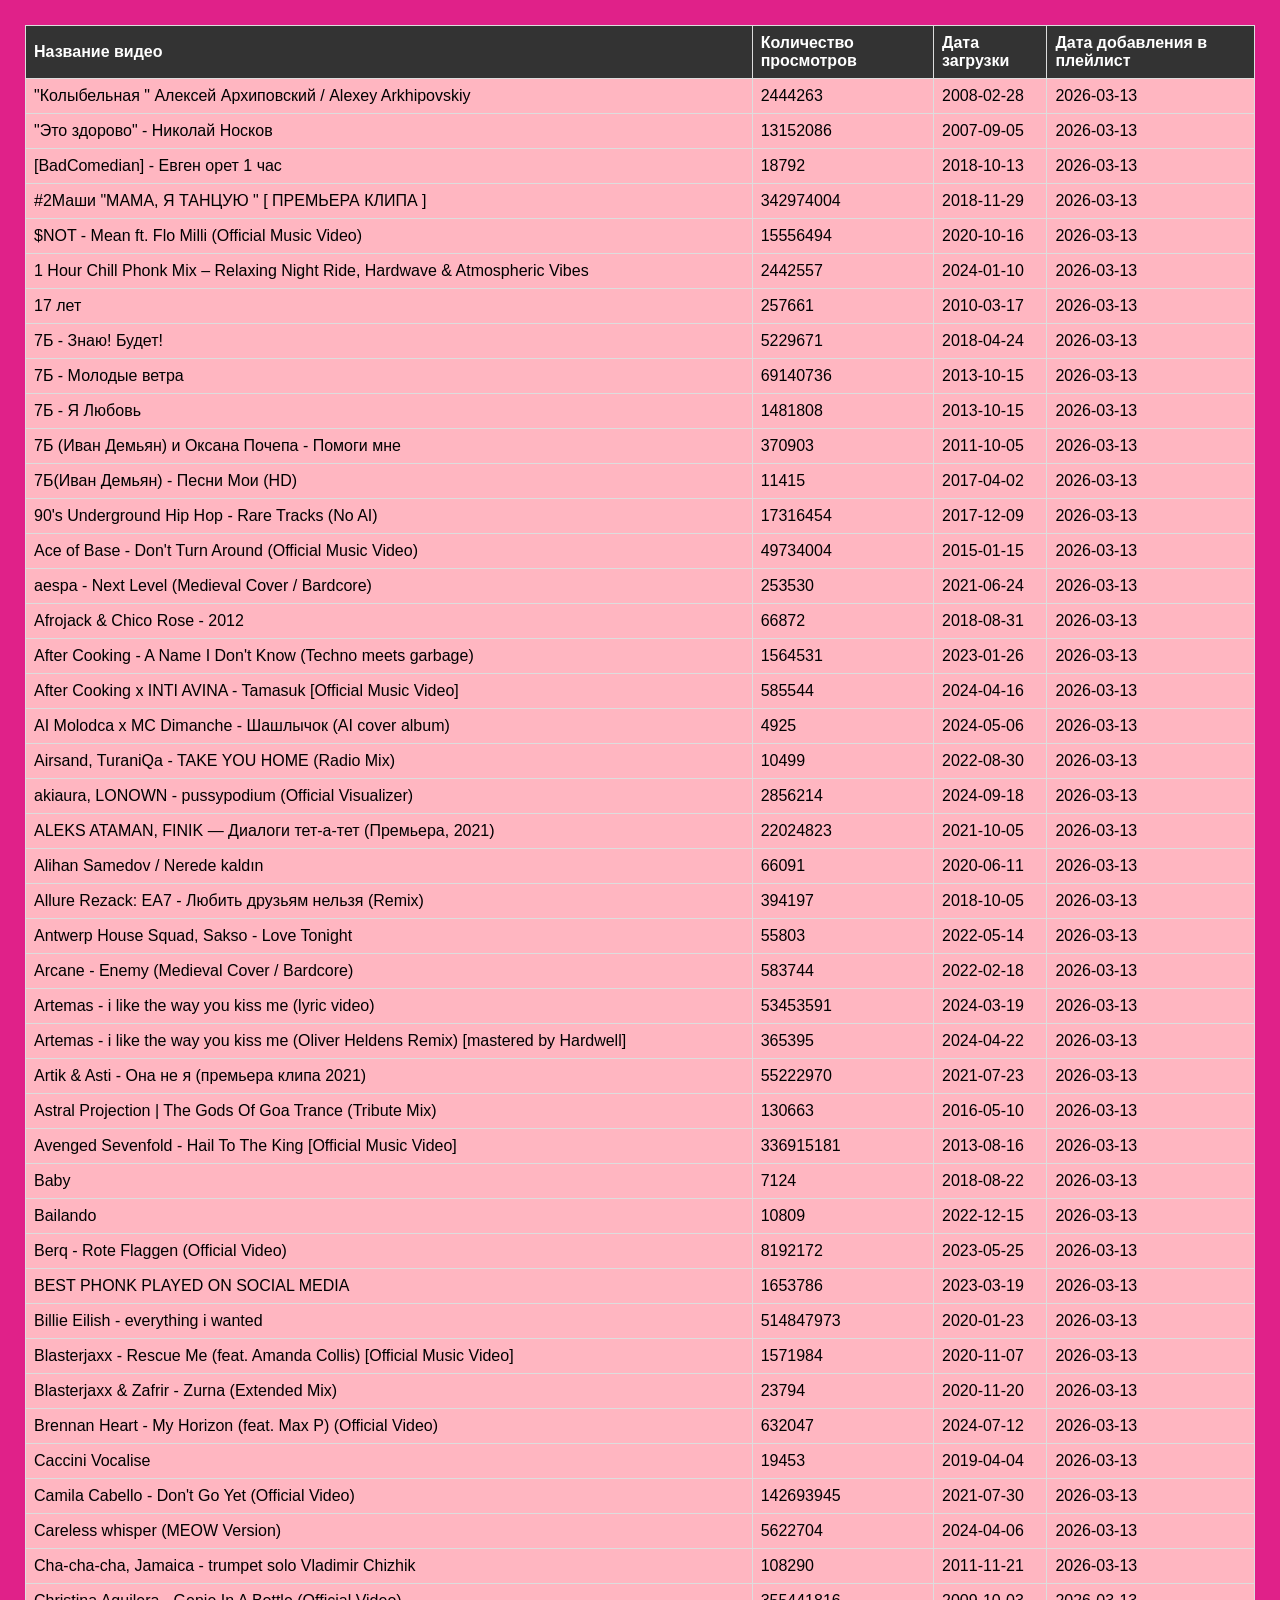
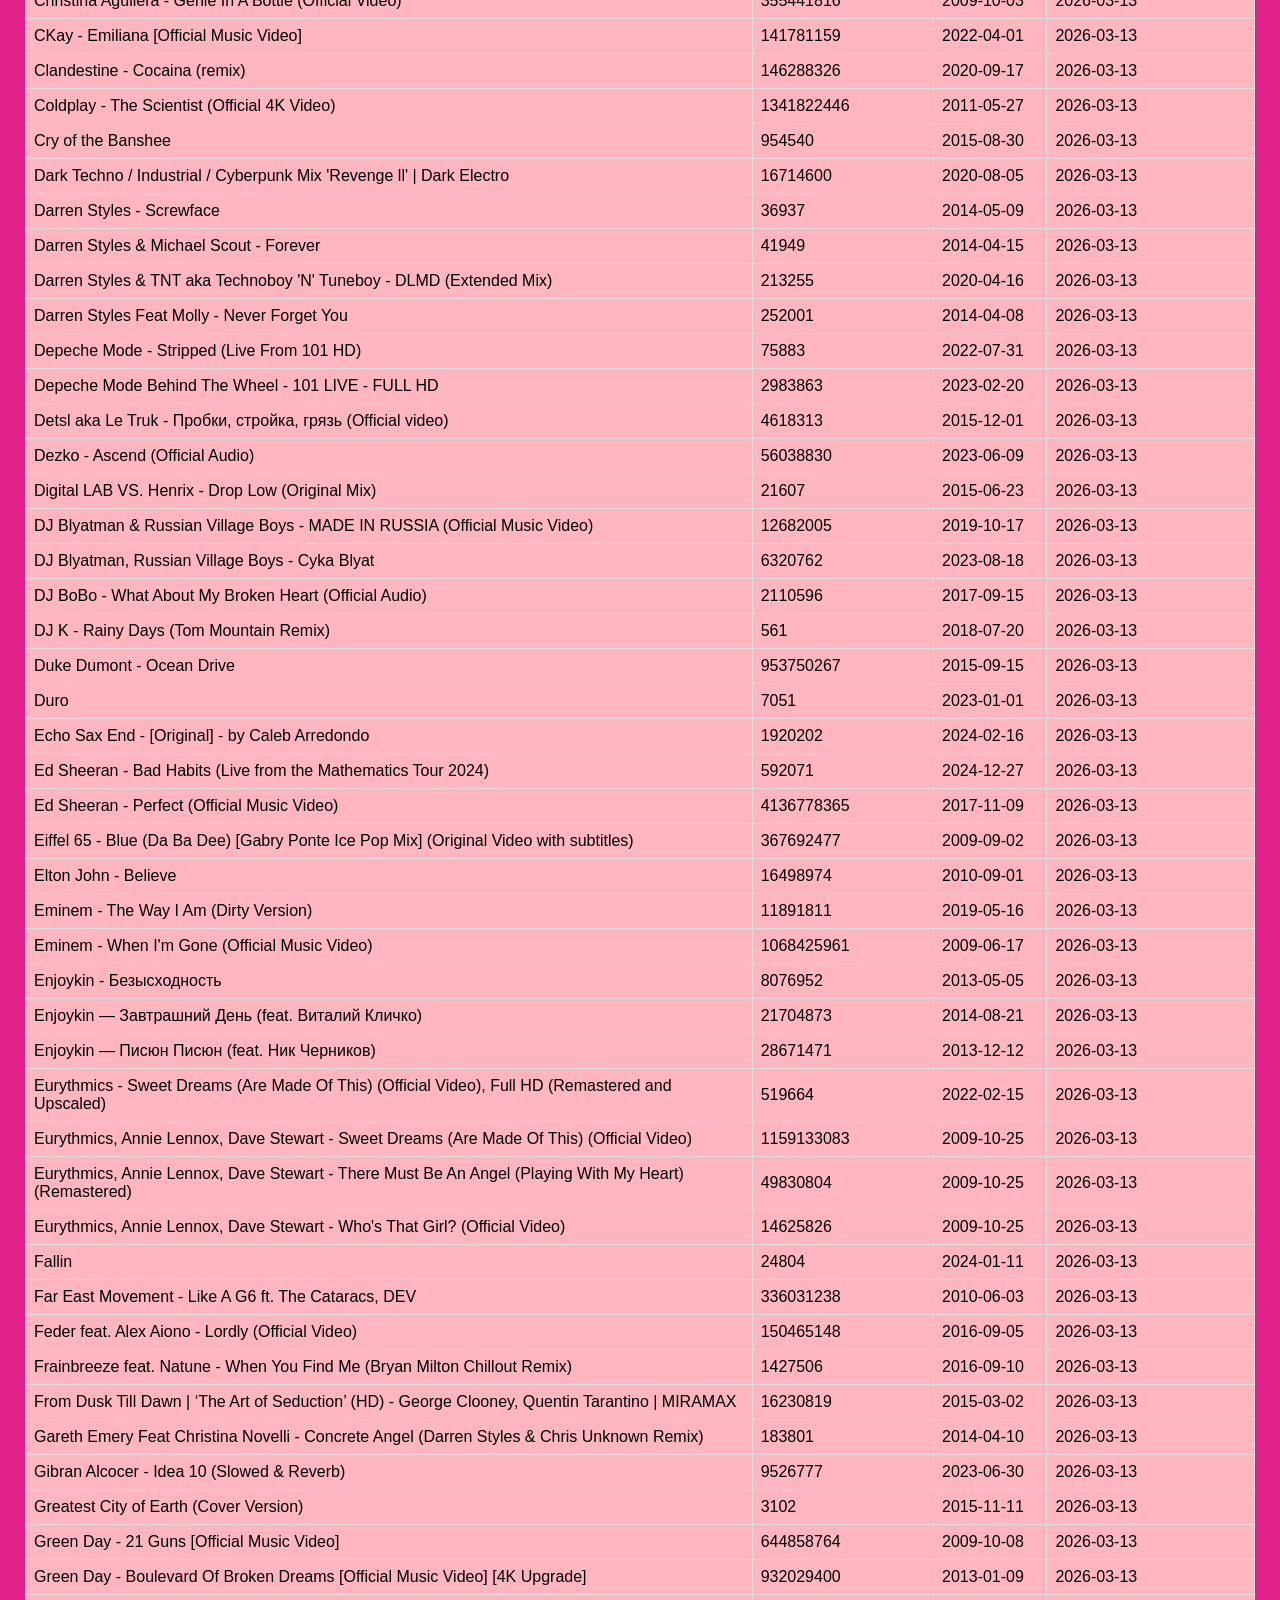
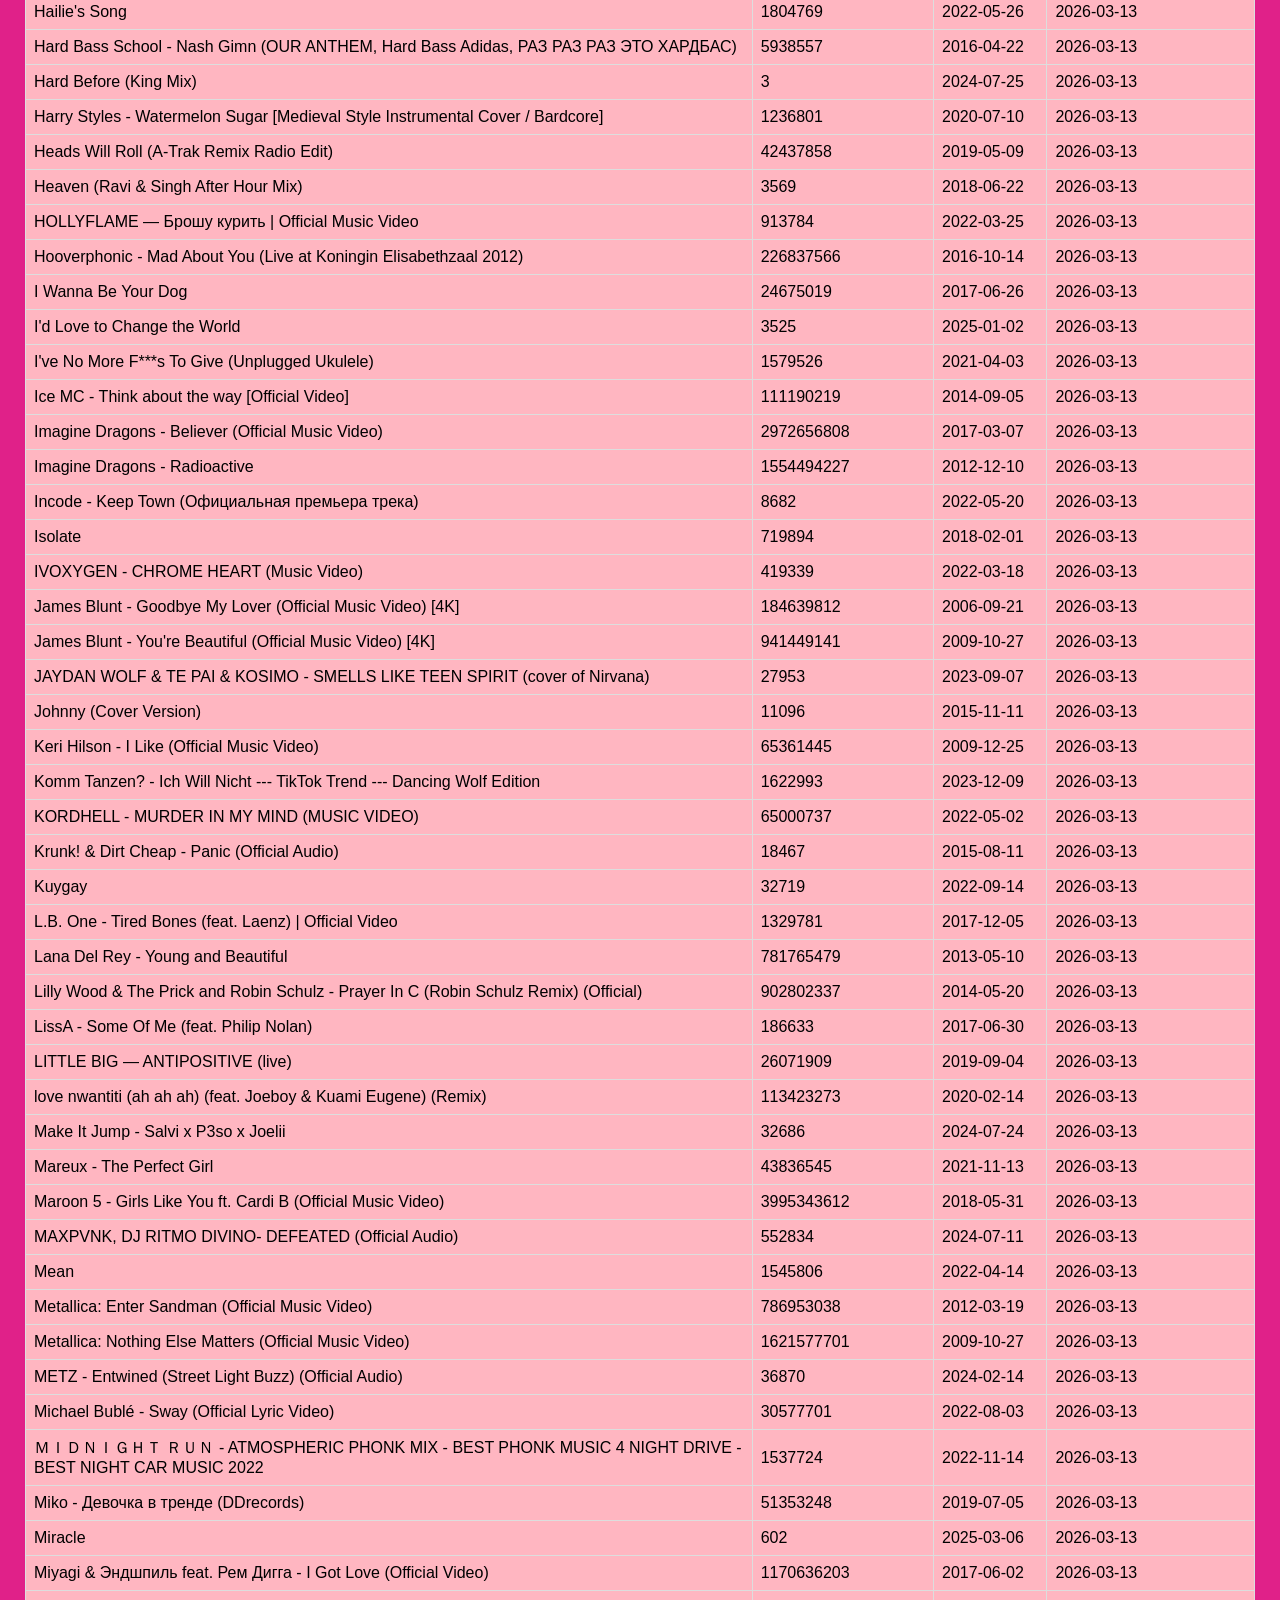
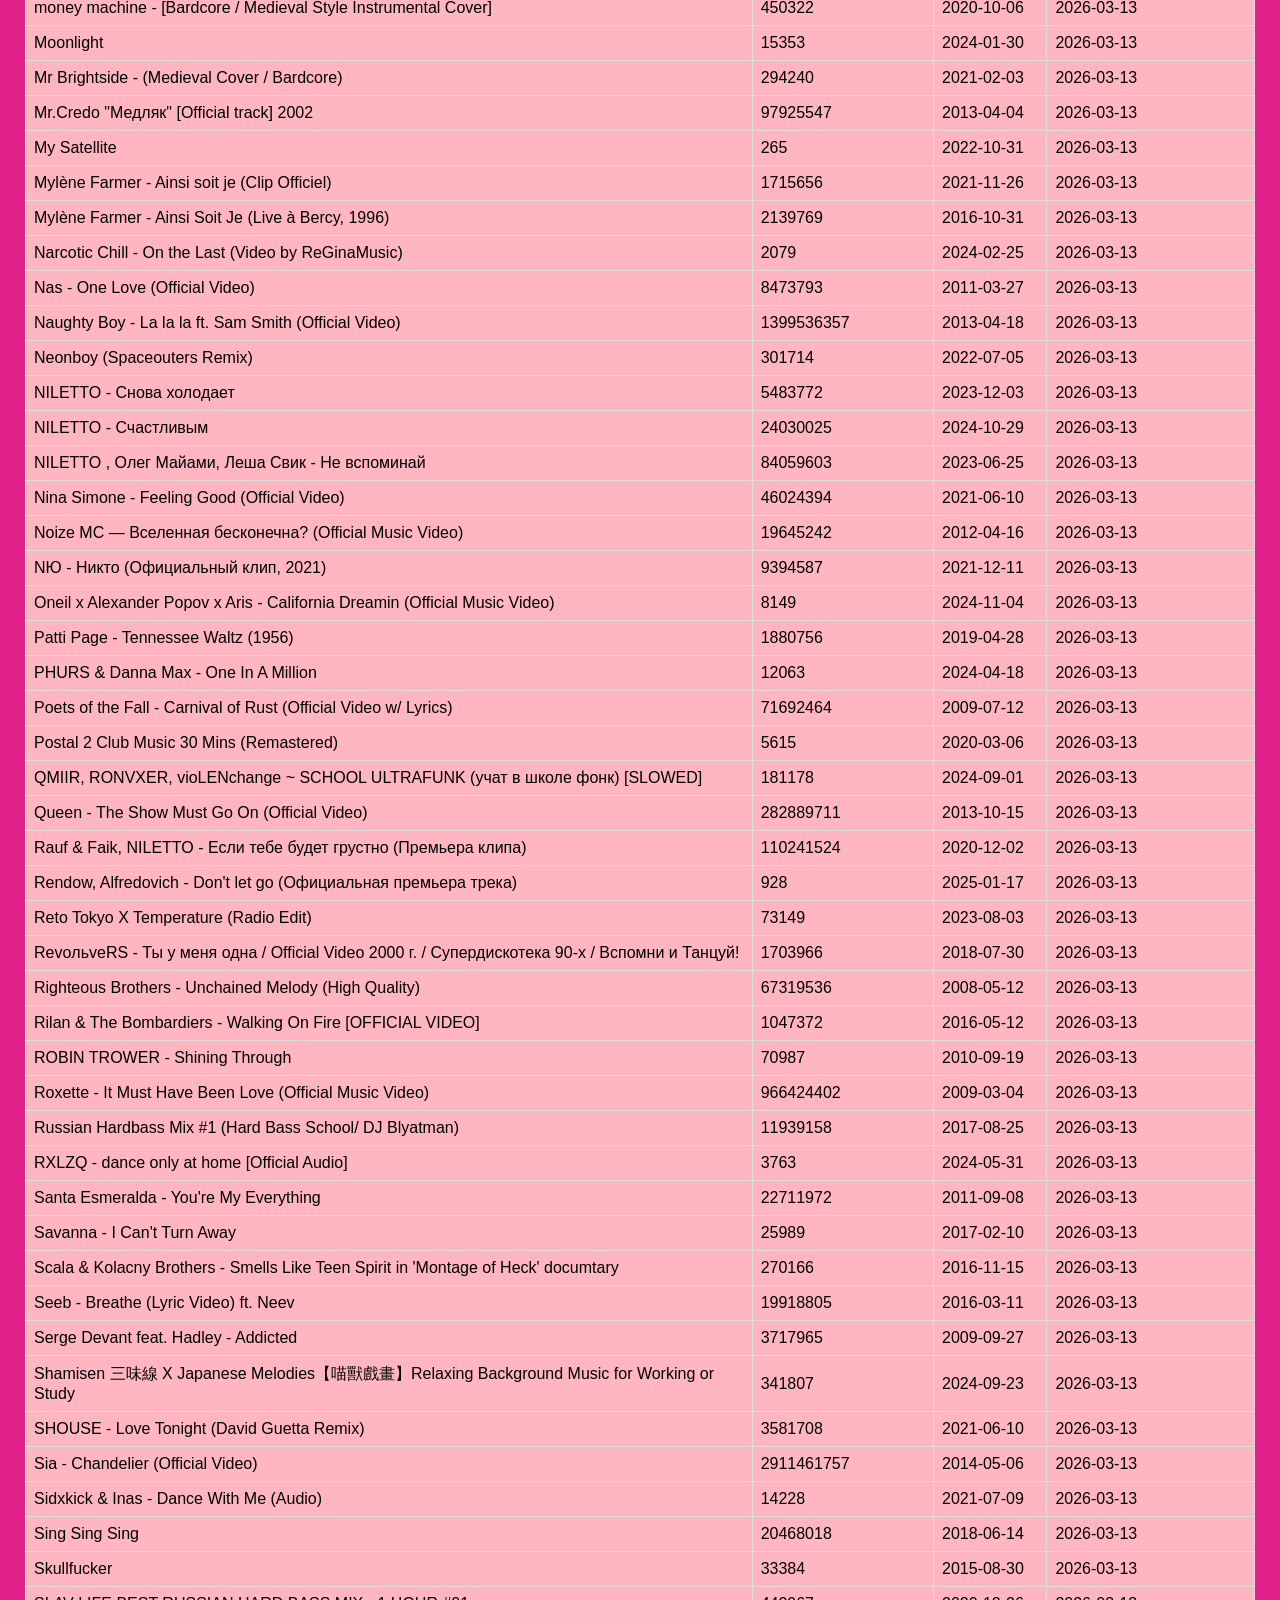
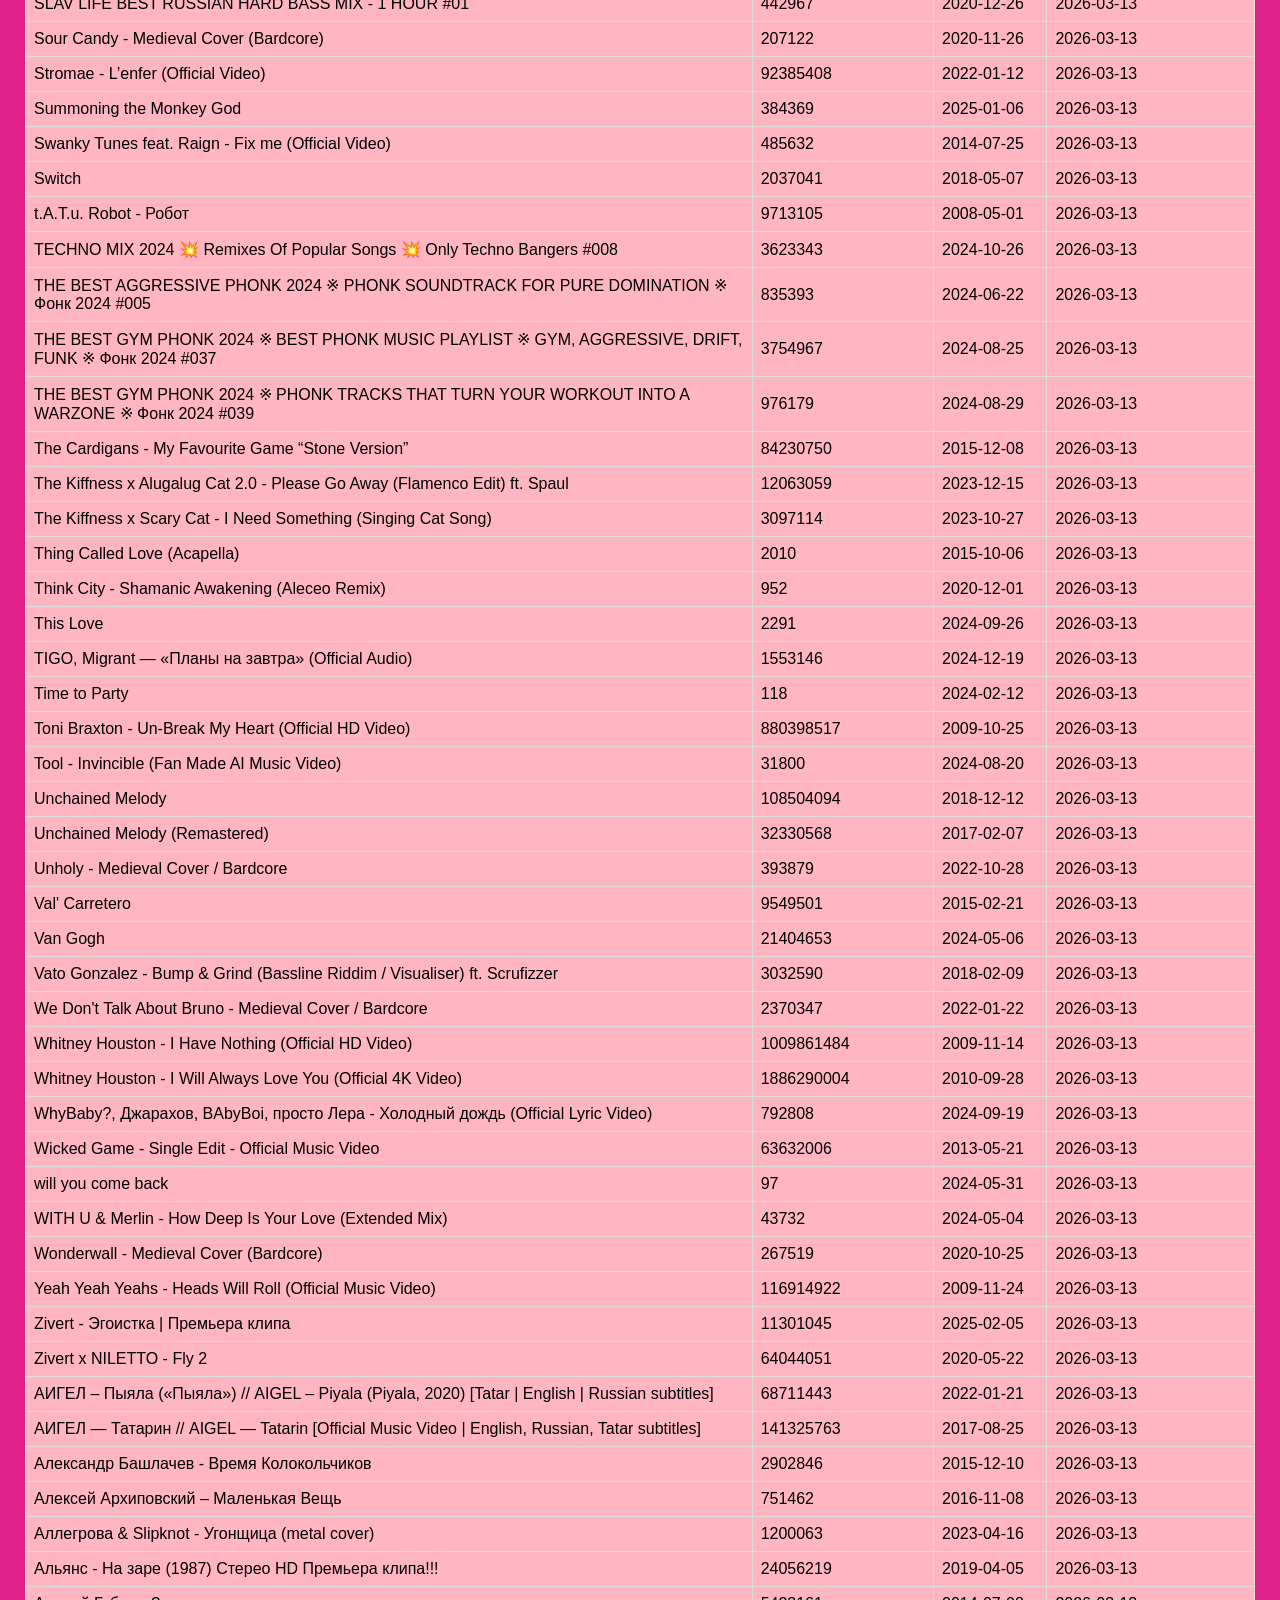
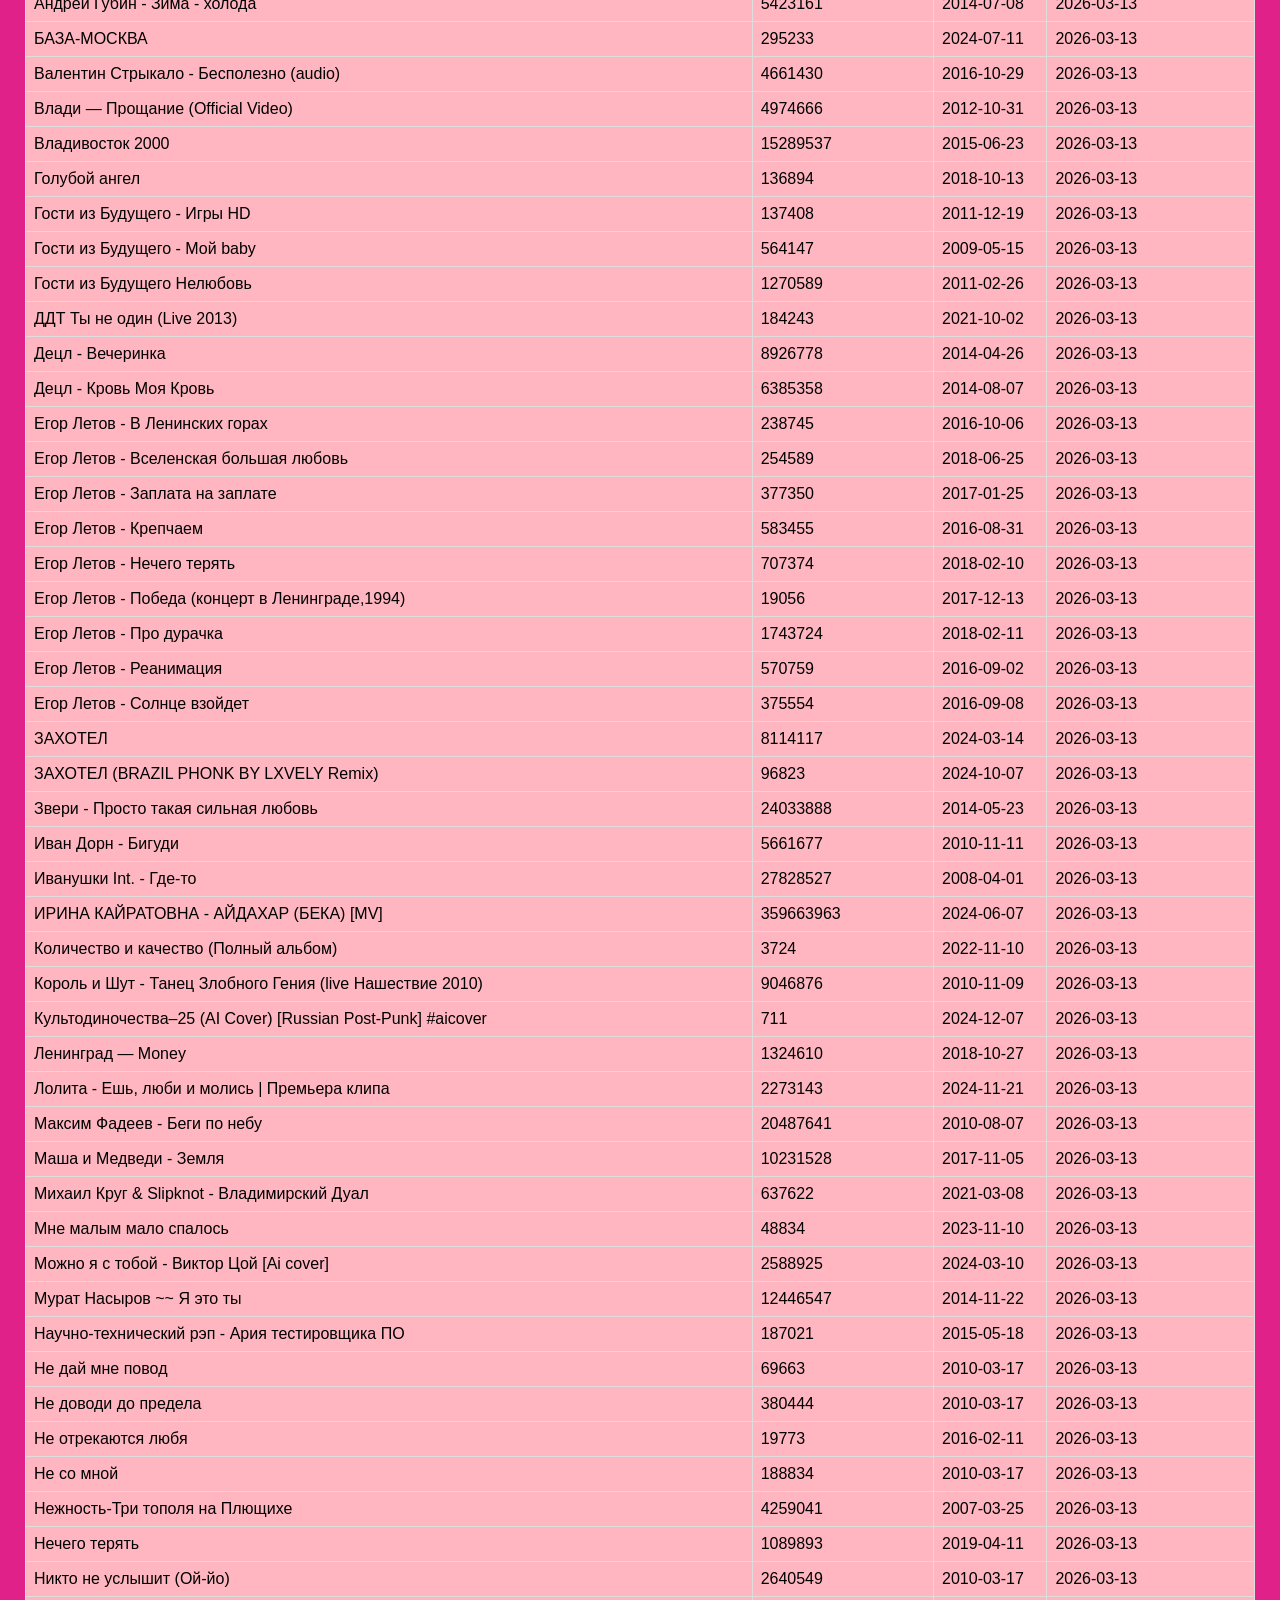
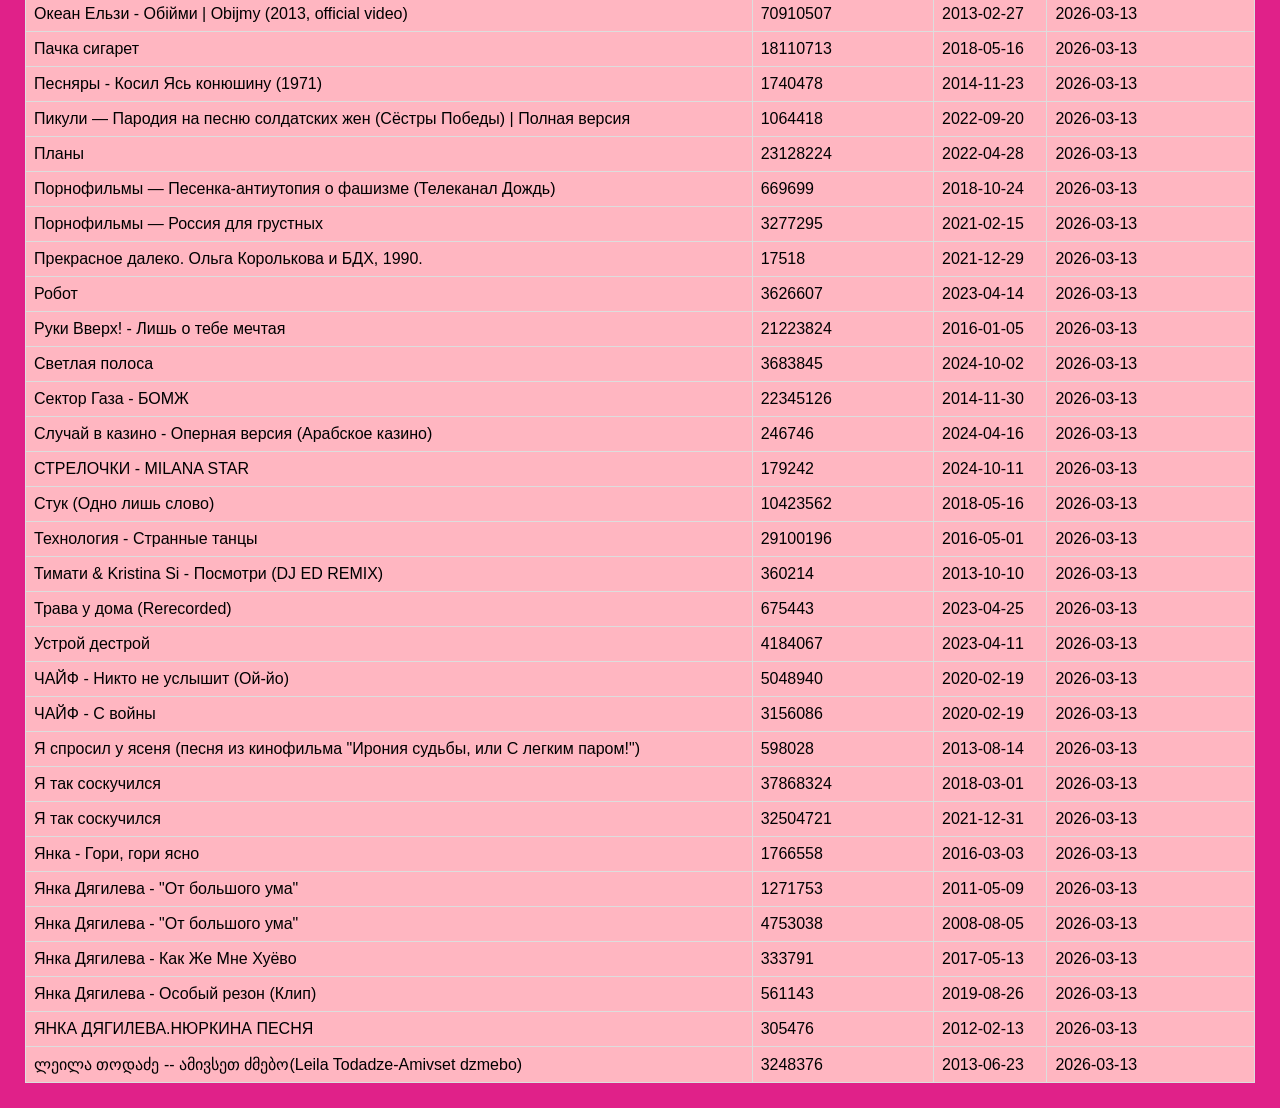
==== dynamic.html @ b1593d1c "Add files via upload" ====
<!DOCTYPE html>

<html lang=en>

<head>
    <meta charset=UTF-8>

    <meta name=viewport content=width=device-width, initial-scale=1.0>

    <title>Nothing extra</title>
    <link rel=stylesheet href=style.css>
</head>

<body id="main_container">

    <script src="list_var.js"></script>
    <script src="list_loader.js"></script>
</body>

</html>
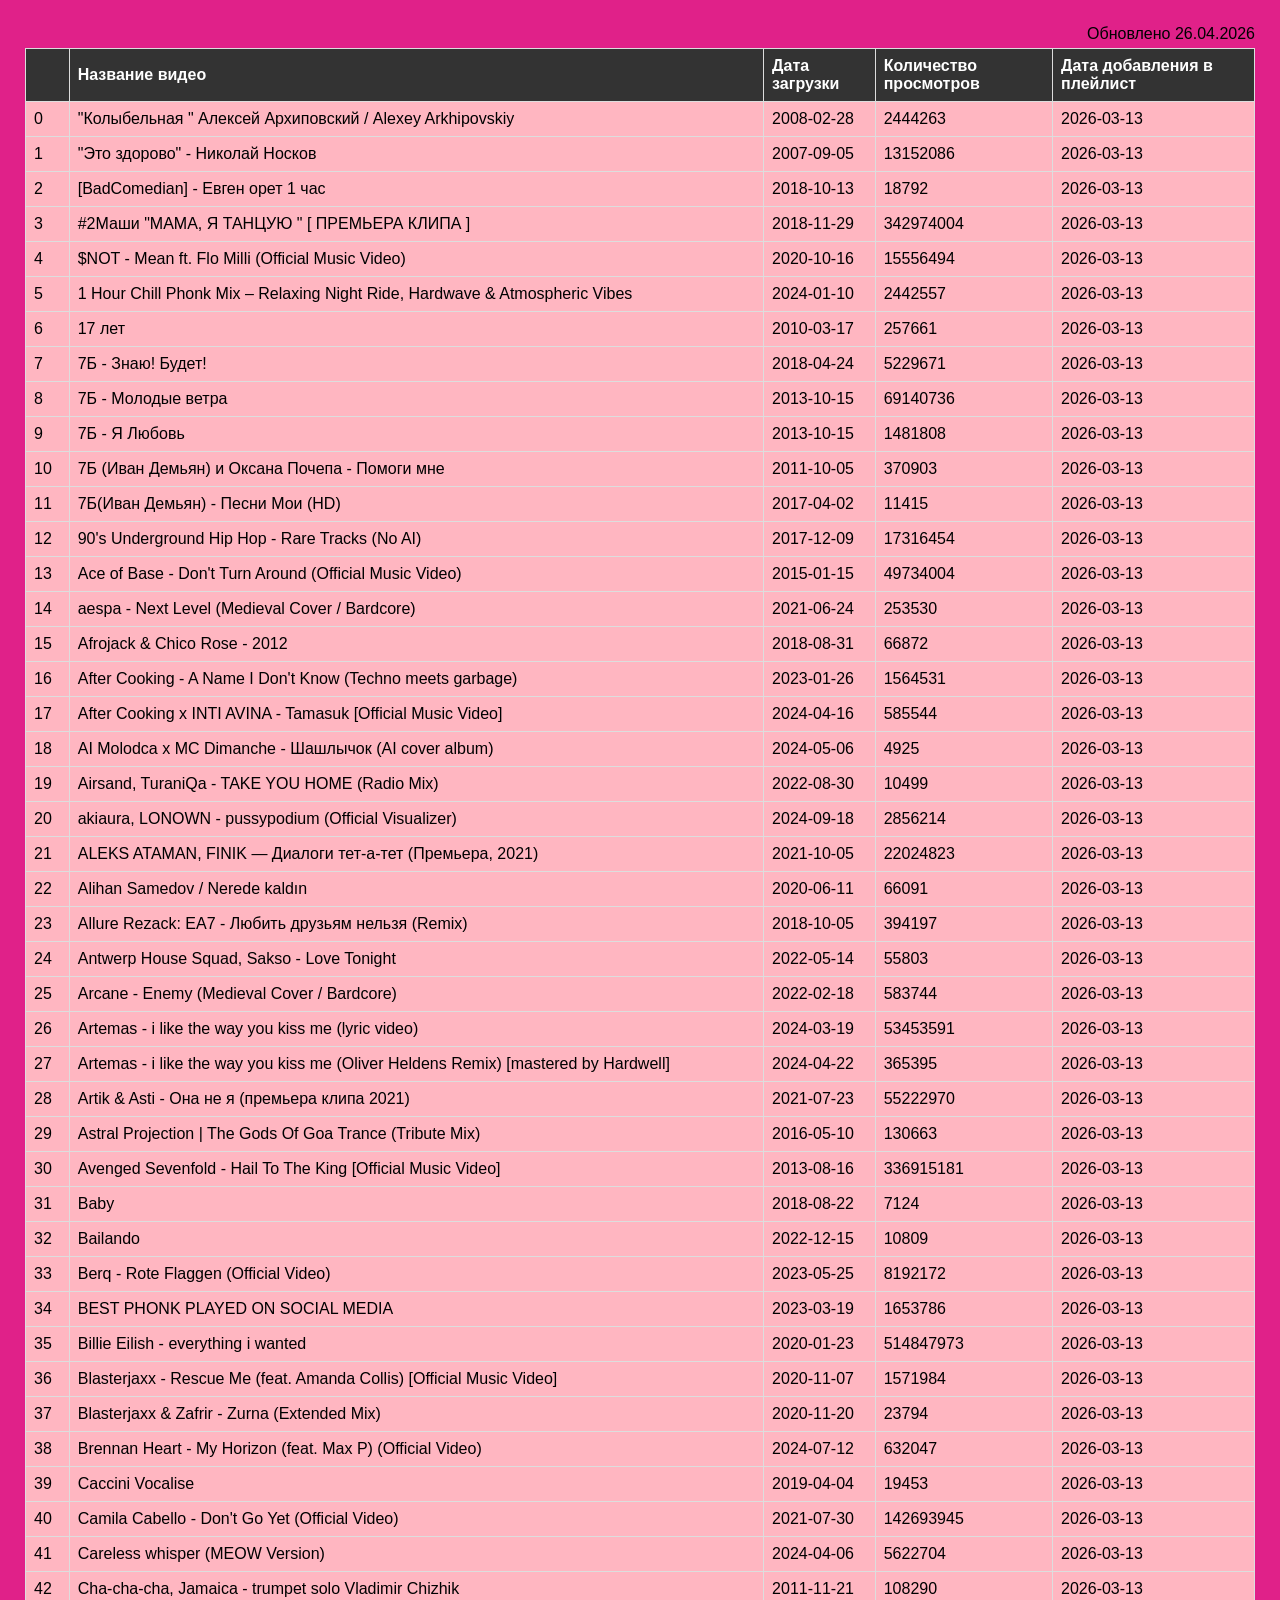
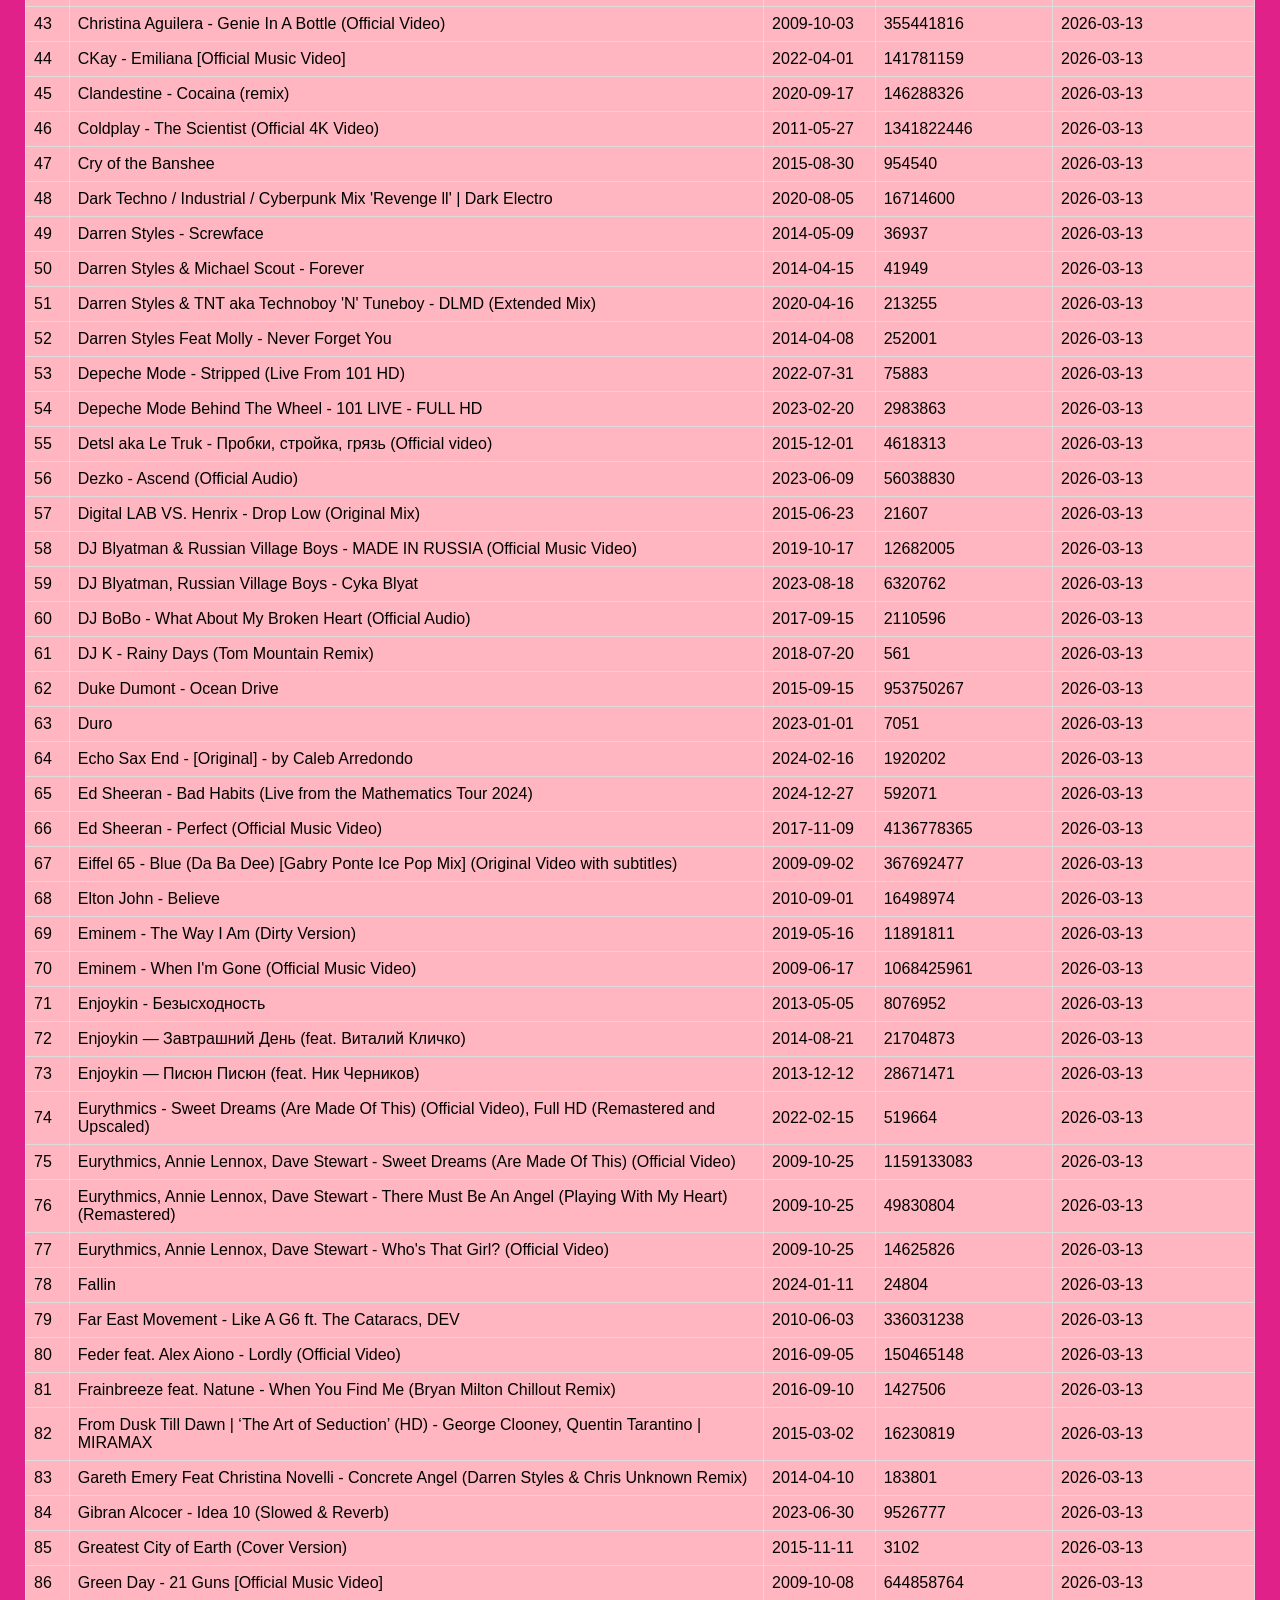
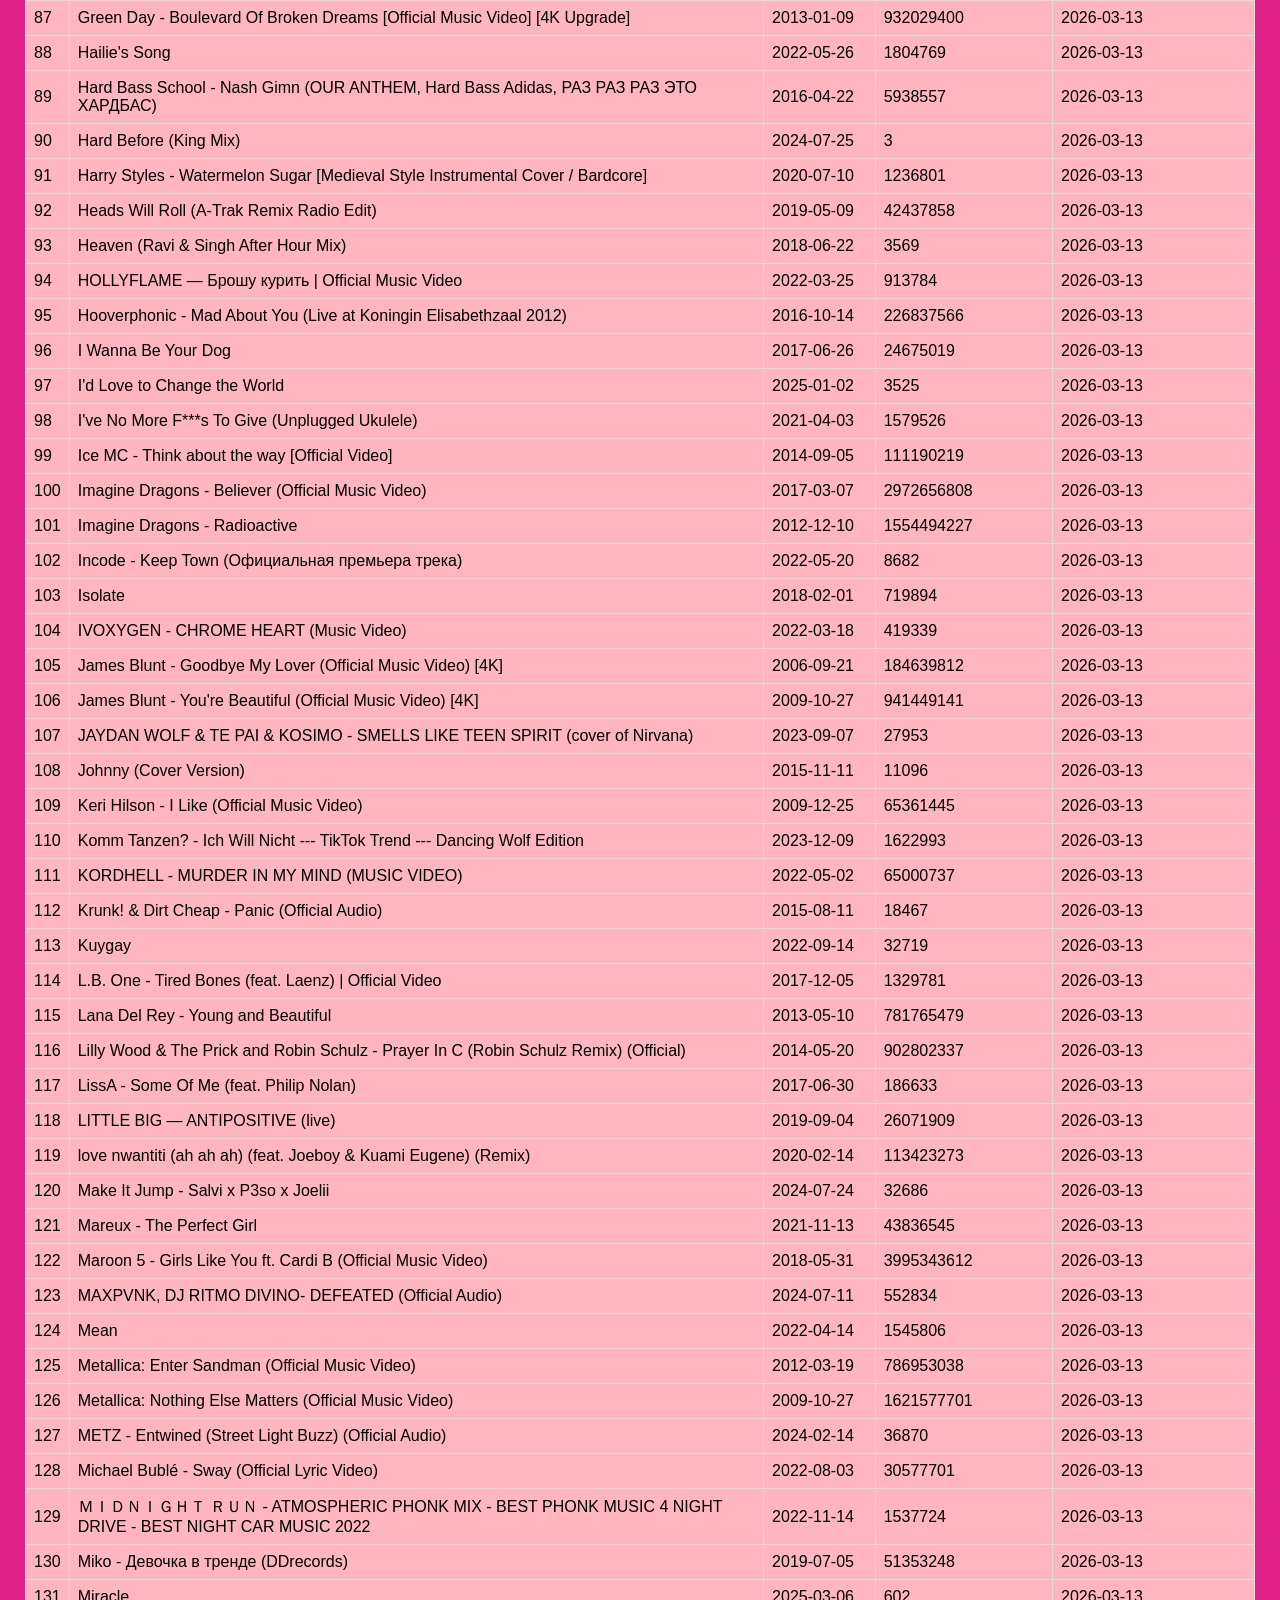
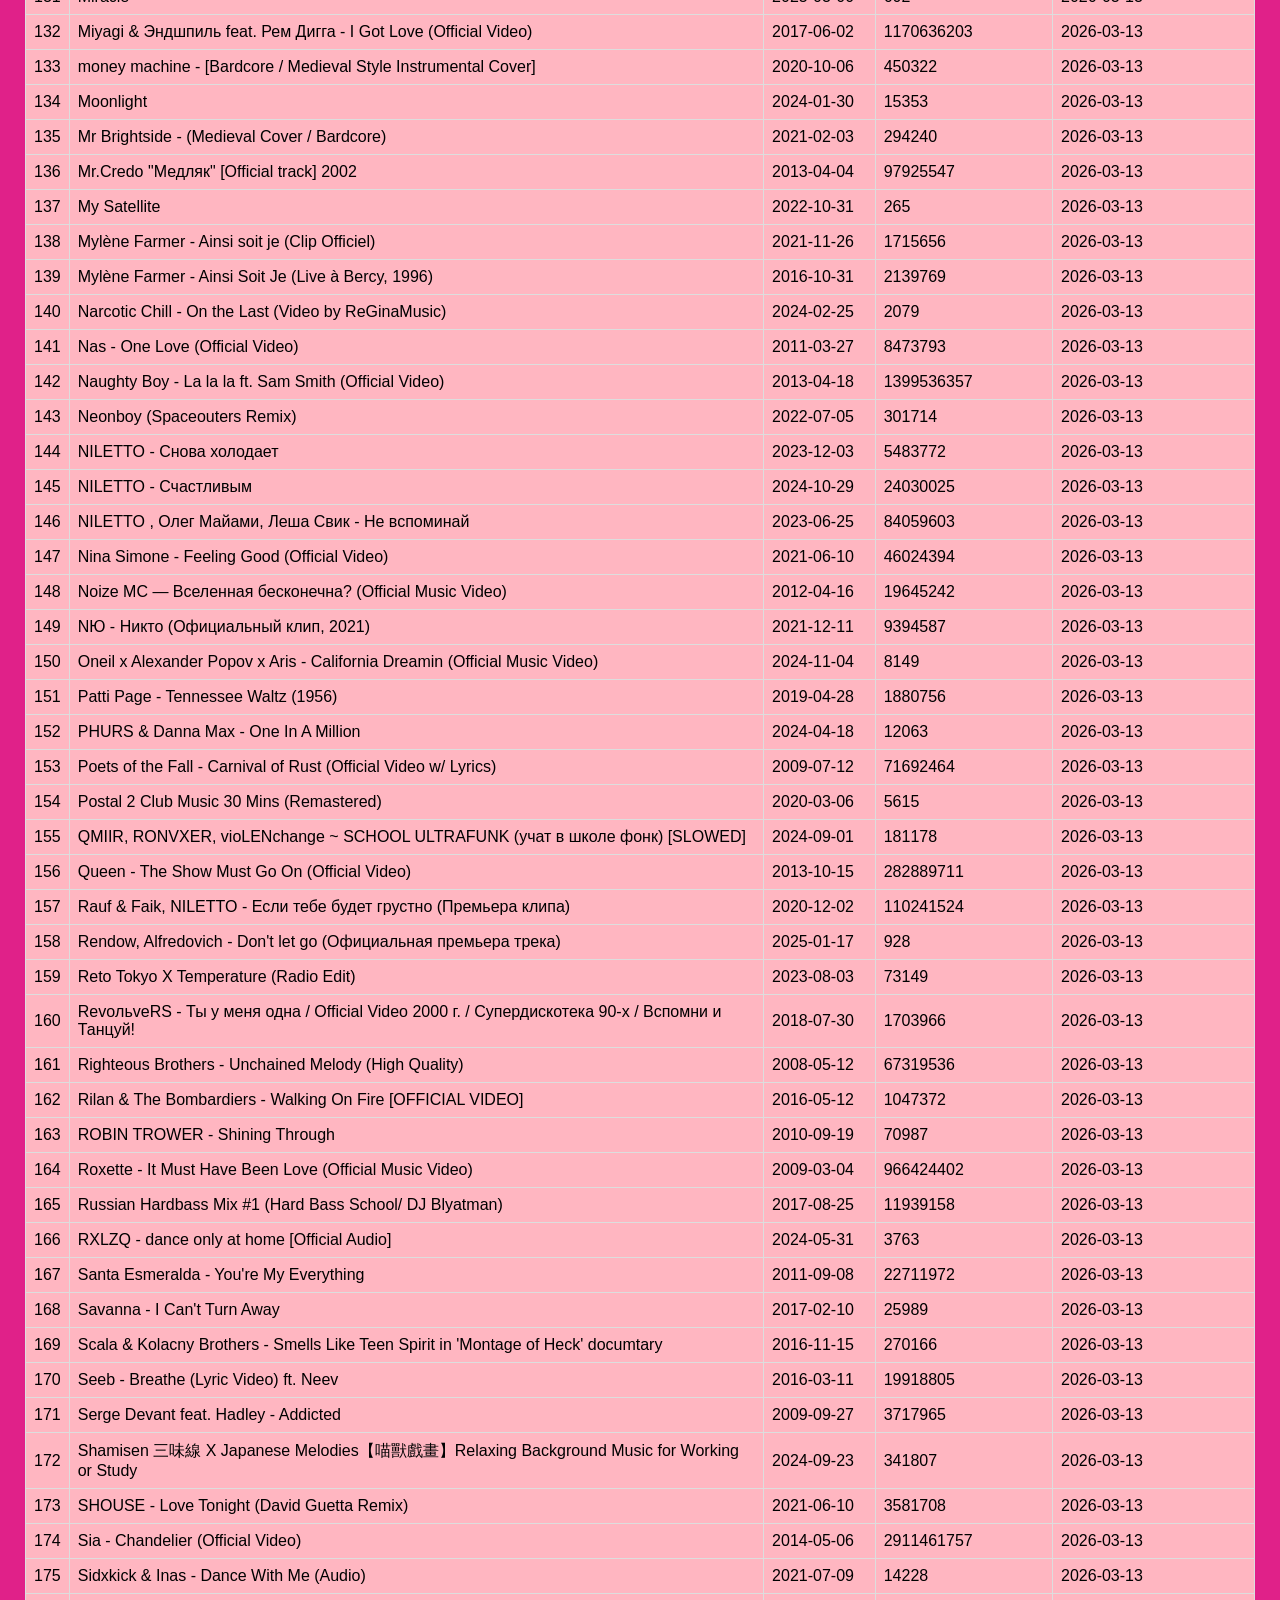
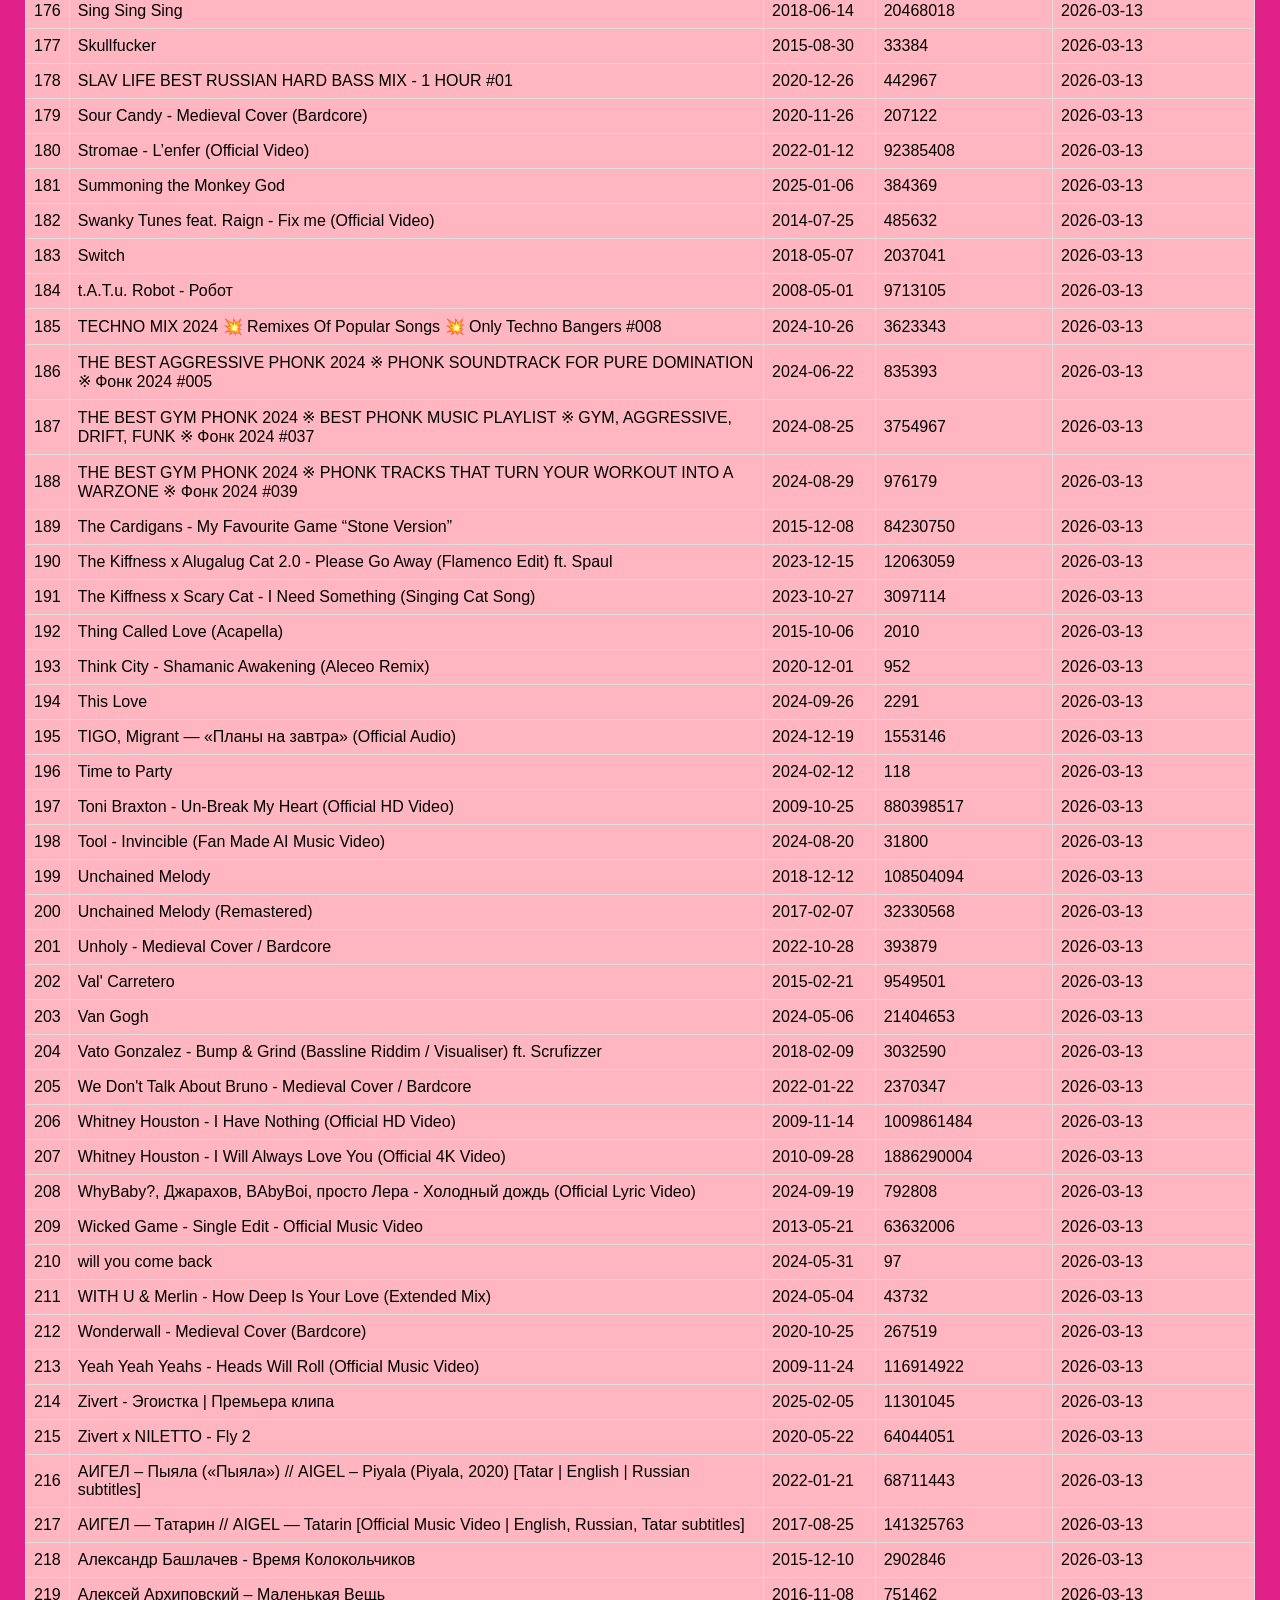
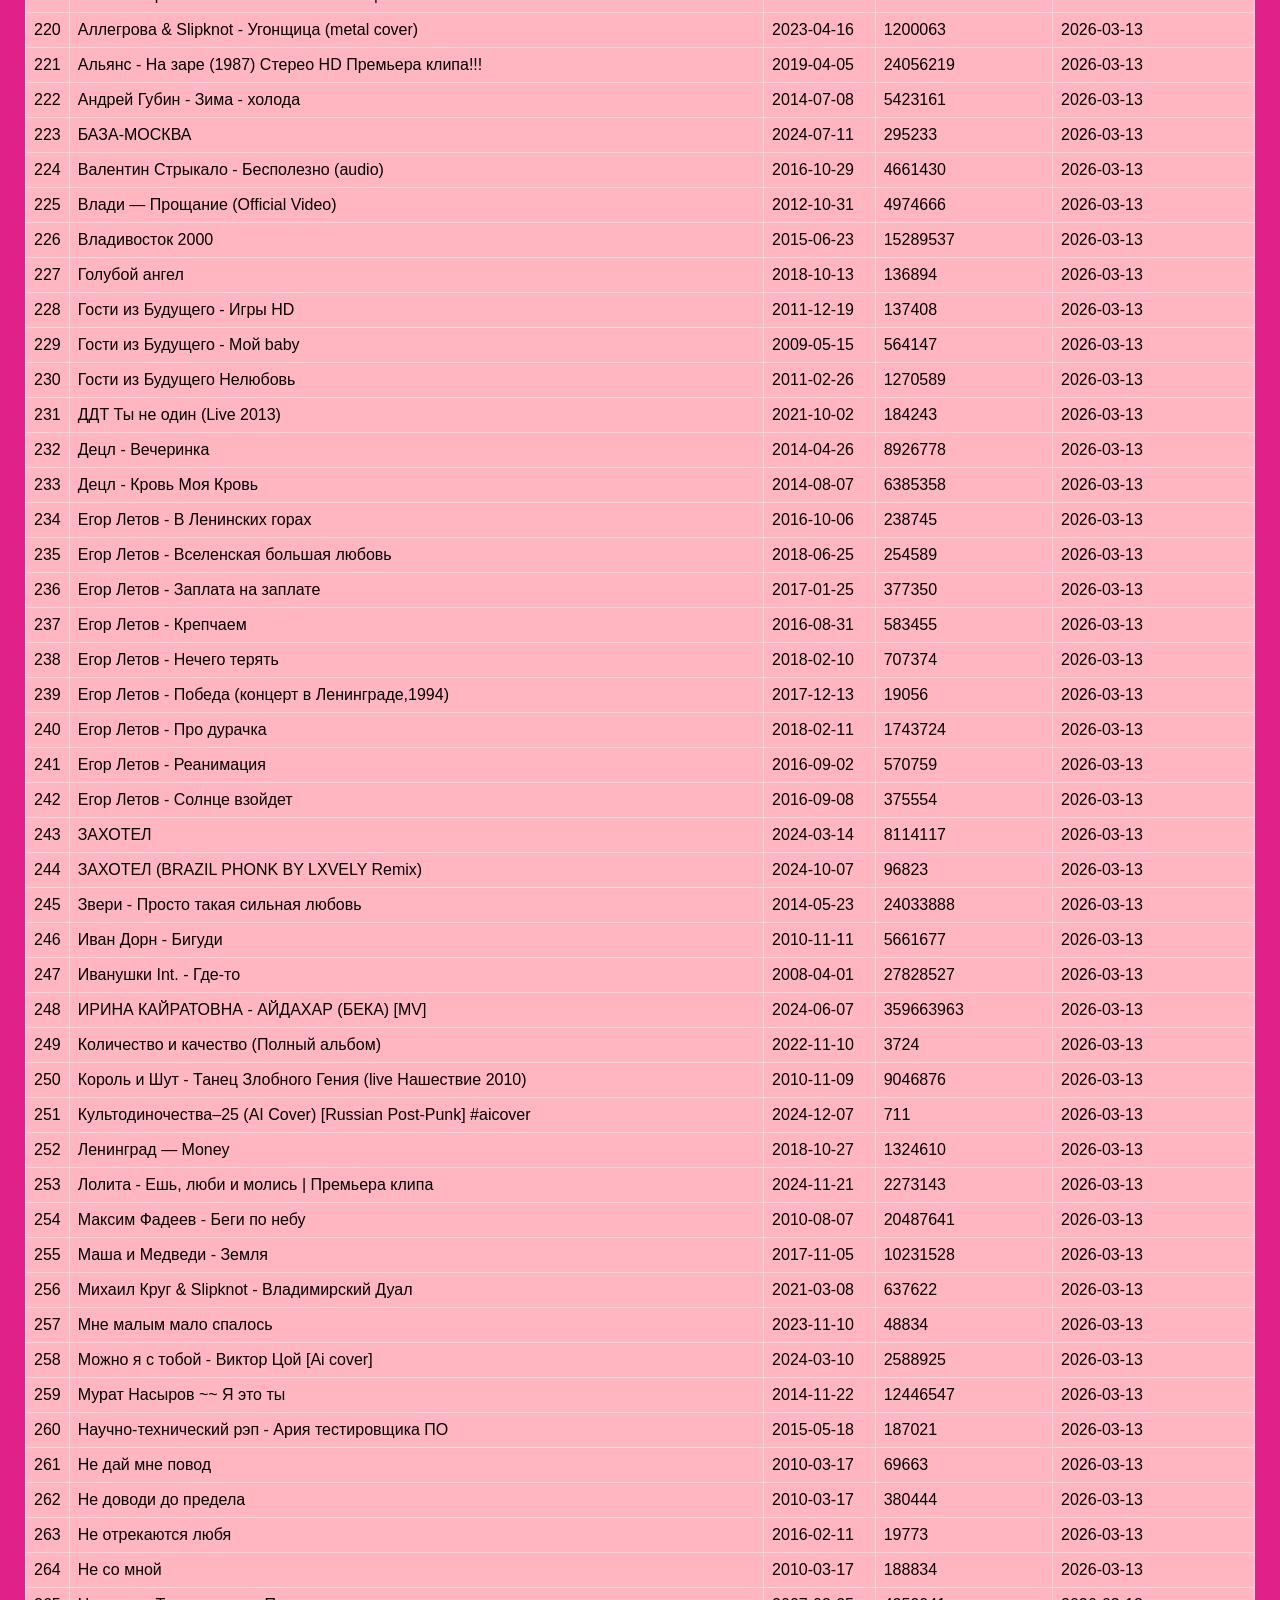
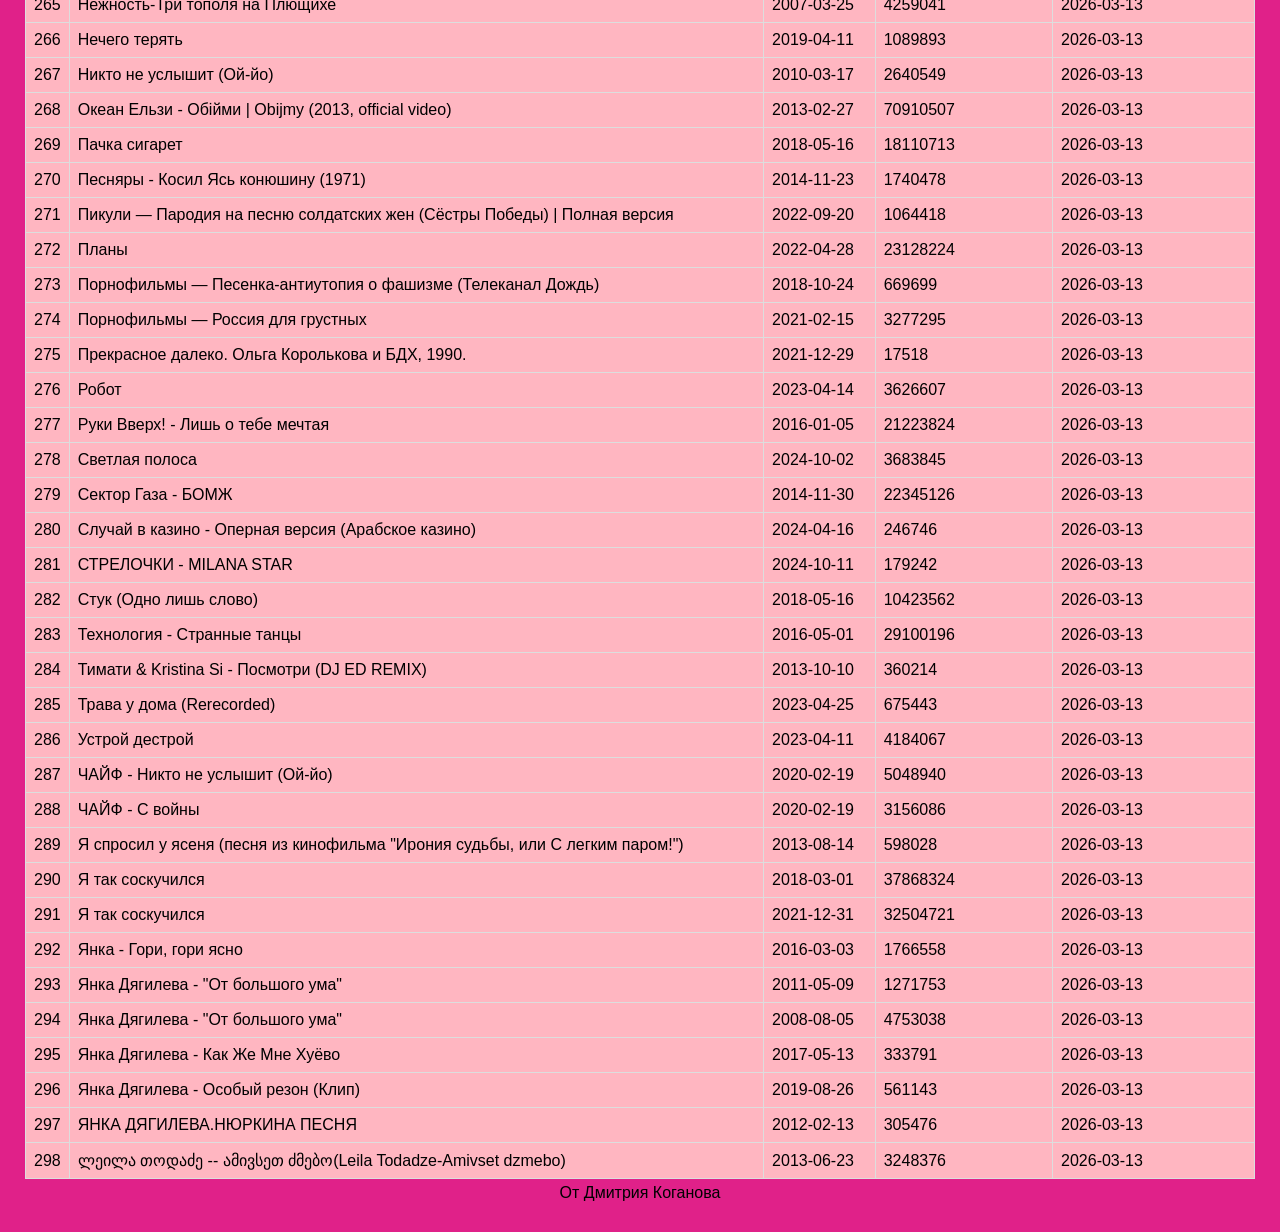
==== commit c27ea633: "Added a header and a note at the bottom" ====
--- a/dynamic.html
+++ b/dynamic.html
@@ -11,7 +11,16 @@
     <link rel=stylesheet href=style.css>
 </head>
 
-<body id="main_container">
+<body>
+    <div id="update_header">
+        Обновлено 26.04.2026
+    </div>
+
+    <div id="main_container"></div>
+
+    <div id="hello_note">
+        <span>От Дмитрия Коганова</span>
+    </div>
 
     <script src="list_var.js"></script>
     <script src="list_loader.js"></script>
